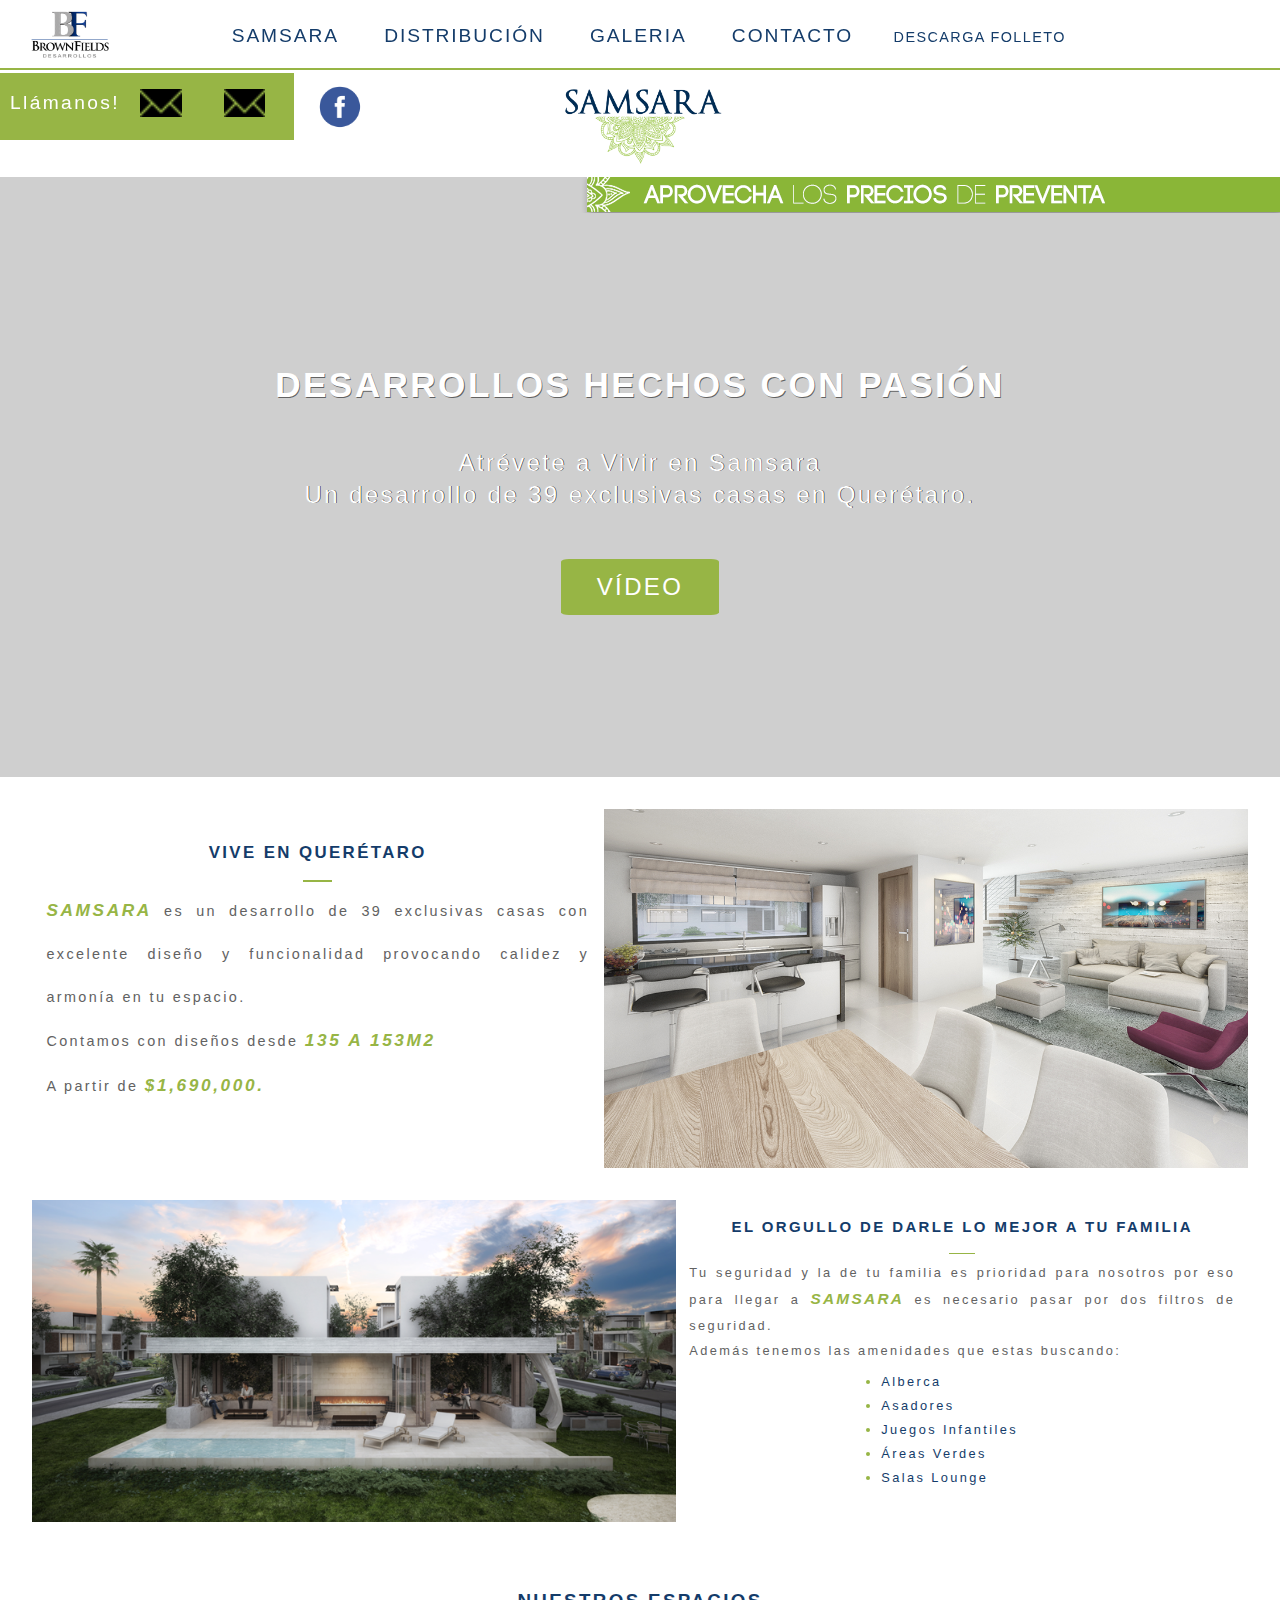
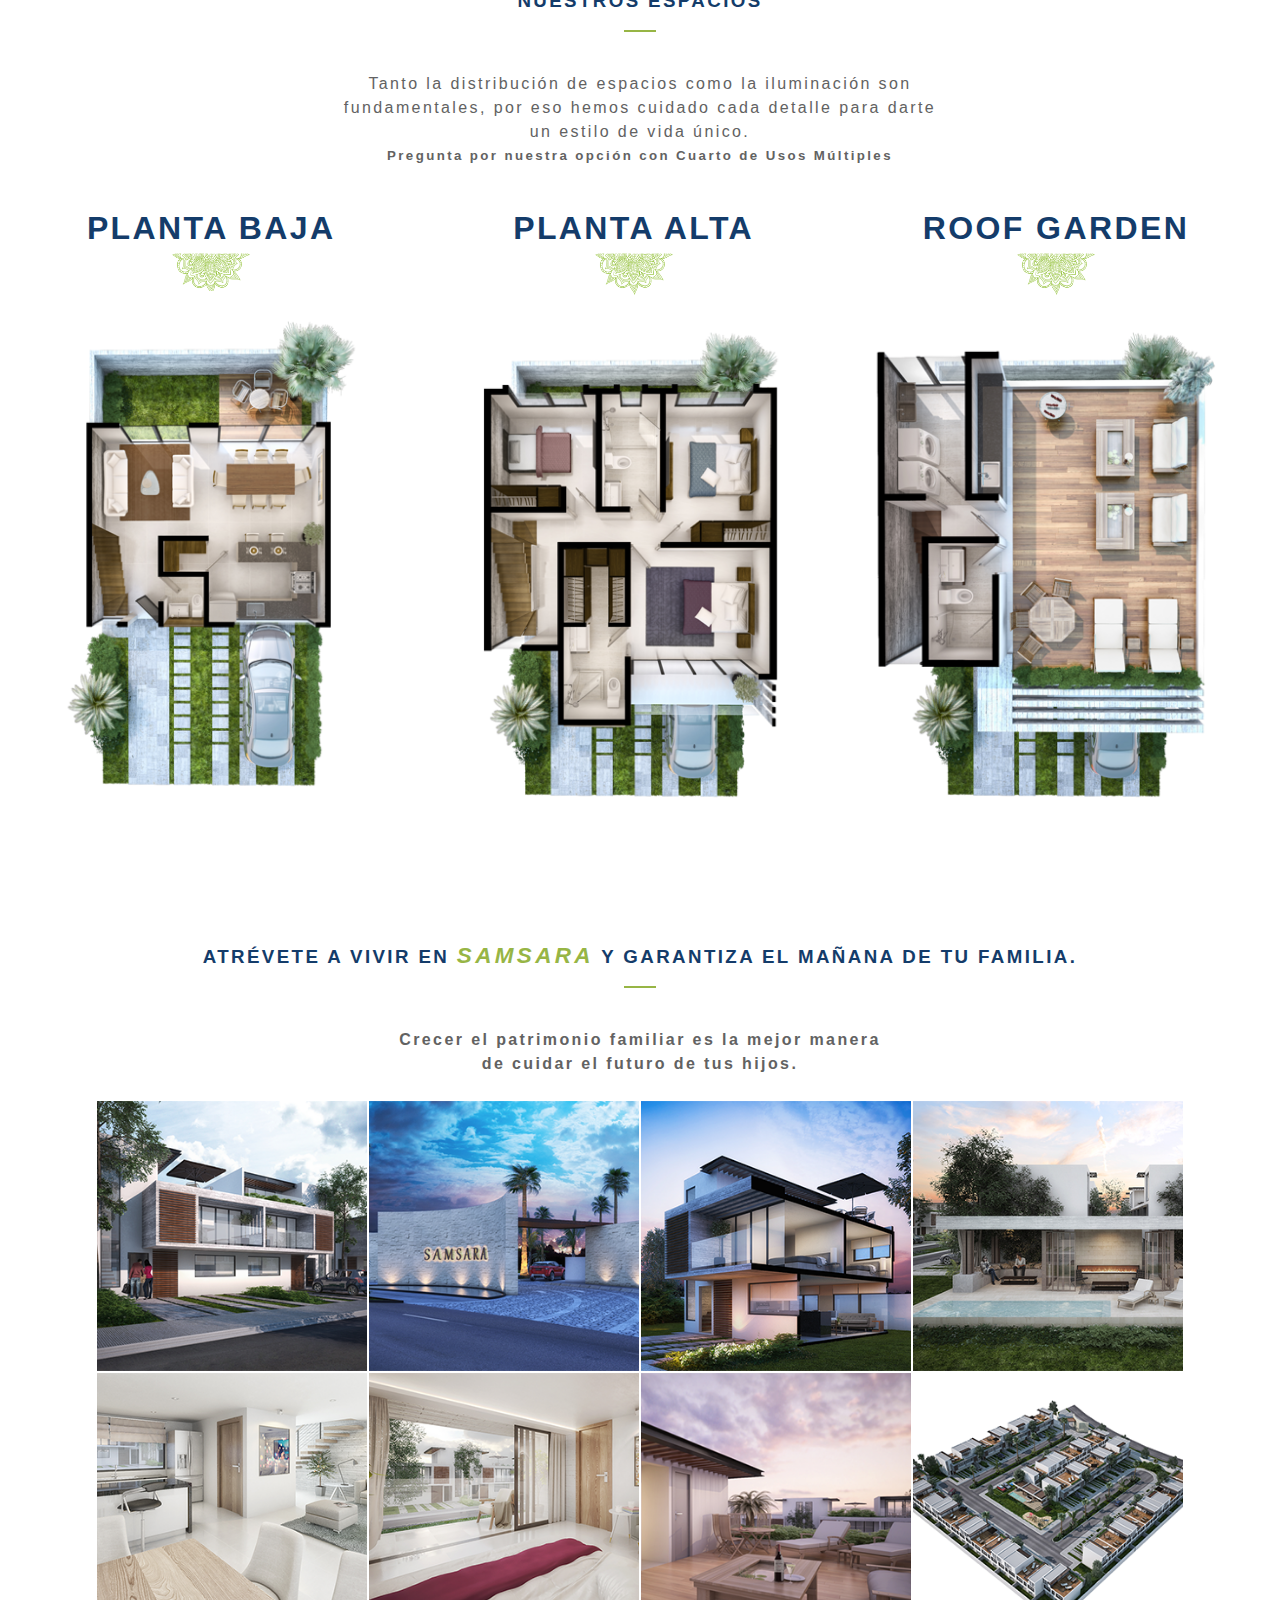
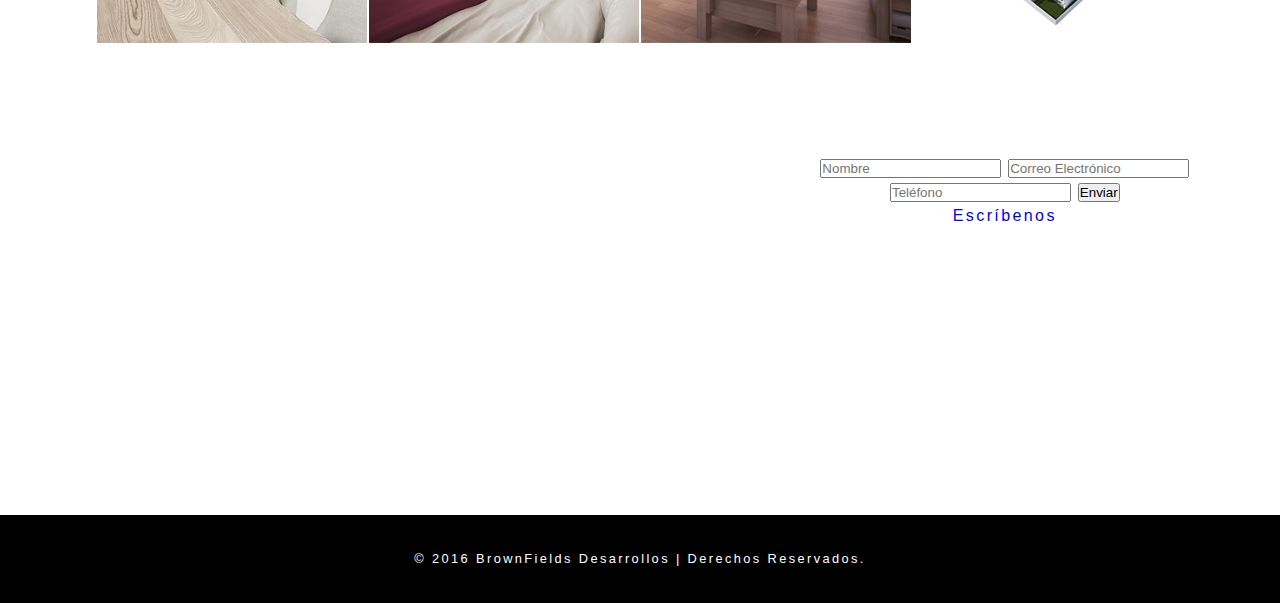
==== Final/index.html @ e9730e8a "Final" ====
<!DOCTYPE html>
<html lang="es">
	<head>
		<meta charset="utf-8">
		<meta name="viewport" content="width=device-width, initial-scale=1">
		<link rel="stylesheet" type="text/css" href="css/style.css">
		<title>Samsara by BrownFields</title>

		<!-- Add jQuery library -->
		<script type="text/javascript" src="js/jquery-1.10.1.min.js"></script>
		<!-- Add mousewheel plugin (this is optional) -->
		<script type="text/javascript" src="js/fancybox/jquery.mousewheel-3.0.6.pack.js"></script>
		<!-- Add fancyBox -->
		<link rel="stylesheet" href="js/fancybox/jquery.fancybox.css?v=2.1.5" type="text/css" media="screen" />
		<script type="text/javascript" src="js/fancybox/jquery.fancybox.pack.js"></script>

	</head>
	<body>

		<header class="clearfix" id="section_header">
			<div id="logo_BF">
				<a href="#>"><img src="images/logo_BF.png" alt="logo BrownFields" type"imagen desarrollos en Queretaro" border="0" id="icon_BF"></a>
			</div>
		
			<nav class="clearfix">
				<a href="#" id="mobile">&#9776;</a>
				<a href="#section_samsara">Samsara</a>
				<a href="#section_plantas">Distribución</a>
				<a href="#section_galeria">Galeria</a>
				<a href="#section_contacto">Contacto</a>
				<a href="images/Samsara_ElCondado_Qro.pdf" download id="folleto">Descarga Folleto</a>
			</nav>

			<div id="contact_header" class="clearfix">
				<span id="text">Llámanos!</span>
				<a href="#" id="envelope"> <img src="images/icons/glyphicons-11-envelope.png" class="icons"></a>
				<a href="#" id="phone"> <img src="images/icons/glyphicons-11-envelope.png" class="icons"></a>
			</div>	
			<div id="social">
					<a href="#"> <img src="images/icons/facebook.png" id="icon_social"></a>
			</div>
		</header>
		
		<div id="section_samsara">
			<img src="images/logo_samsara.png" alt="logo Samsara" type="imagen desarrollos en Queretaro" id="logo_samsara"></a>
			<div>
				<img src="images/flor_samsara.png" id="samsara_flor">
			</div>
		</div>	
		


    	<main>
			<div id="preventa">
				<a href="#"><img src="images/banner_preventa.png" alt="logo BrownFields" type"imagen desarrollos en Queretaro"></a>
			</div>			
			<section id="home">		

				<div id="border_home">
					<h1>Desarrollos Hechos con Pasi&oacute;n</h1>
					<h2>Atr&eacute;vete a Vivir en Samsara </h2>
					<h2>Un desarrollo de 39 exclusivas casas en Quer&eacute;taro.</h2>
					<a href="https://youtu.be/ZY_n2m2Dh1E" id="video">V&iacute;deo</a>
				</div>
			</section>
			
			<div id="wrapper">
				<section class="clearfix section_samsara">
					<div id="text_samsara">
						<h3>Vive en Quer&eacute;taro</h3>
						<hr>
						<p>
							<p><em>Samsara</em> es un desarrollo de 39 exclusivas casas con excelente diseño y funcionalidad provocando calidez y armon&iacute;a en tu espacio. </p>
							<p>Contamos con diseños desde <em>135 a 153m2</em></p>
							<p>A partir de <em>$1,690,000.</em></p> 
						</p>
					</div>	
					<img src="images/estancia.png" id="foto_samsara">
				</section>

				<section class="clearfix section_samsara">
					<div id="text_areas">
						<h3>El Orgullo de Darle lo mejor a tu Familia</h3>
						<hr>
						<p>Tu seguridad y la de tu familia es prioridad para nosotros por eso para llegar a <em>Samsara</em> es necesario pasar por dos filtros de seguridad.</p>
						<p>Adem&aacute;s tenemos las amenidades que estas buscando:
							<ul>
								<li><span class="text_blue">Alberca</span></li>
								<li><span class="text_blue">Asadores</span></li>
								<li><span class="text_blue">Juegos Infantiles</span></li>
								<li><span class="text_blue">&Aacute;reas Verdes</span></li>
								<li><span class="text_blue">Salas Lounge</span></li>
							</ul>
						</p>
					</div>
					<img src="images/areas_comunes.png" id="foto_areas">
				</section>

				<section id="section_plantas">
					<div>
						<h3>Nuestros Espacios</h3>
						<hr>
						<div class="length">
							<p class="not_justify">Tanto la distribuci&oacute;n de espacios como la iluminaci&oacute;n son fundamentales, por eso hemos cuidado cada detalle para darte un estilo de vida &uacute;nico.</p>
							<h5>Pregunta por nuestra opci&oacute;n con Cuarto de Usos M&uacute;ltiples</h5>
						</div>
					</div>
					<div class="clearfix">
						<div id="PB">
							<h1>Planta Baja</h1>
							<img src="images/flor_samsara.png" class="img_flor">
							<img src="images/planta_PB.png" class="img_planta">
						</div>
						<div id="PA">
							<h1>Planta Alta</h1>
							<img src="images/flor_samsara.png" class="img_flor">
							<img src="images/planta_PA.png">
						</div>
						<div id="RG">
							<h1>Roof Garden</h1>
							<img src="images/flor_samsara.png" class="img_flor">
							<img src="images/planta_rooftop.png">
						</div>
					</div>
				</section>

				<section class="clearfix" id="section_galeria">
					<div>					
						<h3>Atr&eacute;vete a vivir en <em>Samsara</em> y garantiza el mañana de tu familia.</h3>
						<hr>
						<h4 class="length">Crecer el patrimonio familiar es la mejor manera de cuidar el futuro de tus hijos. </h4>
					</div>
					<div class="clearfix">
						<a class="fancybox" rel="group" href="images/big/fachada_big.png"><img src="images/small/fachada_s.png" alt="" class="galeria"/>
						</a>
						<a class="fancybox" rel="group" href="images/big/acceso_samsara_big.png"><img src="images/small/acceso_samsara_s.png" alt="" class="galeria"/></a>
						<a class="fancybox" rel="group" href="images/big/fachada_corte_big.png"><img src="images/small/fachada_corte_s.png" alt="" class="galeria"/></a>
						<a class="fancybox" rel="group" href="images/big/areas_comunes_big.png"><img src="images/small/areas_comunes_s.png" alt="" class="galeria"/></a>
						<a class="fancybox" rel="group" href="images/big/estancia_big.png"><img src="images/small/estancia_s.png" alt="" class="galeria"/></a>
						<a class="fancybox" rel="group" href="images/big/recamara_big.png"><img src="images/small/recamara_s.png" alt="" class="galeria"/></a>
						<a class="fancybox" rel="group" href="images/big/rooftop_big.png"><img src="images/small/rooftop_s.png" alt="" class="galeria"/></a>
						<a class="fancybox" rel="group" href="images/big/sembrado_big.png"><img src="images/small/sembrado_s.png" alt="" class="galeria"/></a>
						
					</div>	
				</section>

				<section class="clearfix" id="section_contacto">
					<div>
						<div id="maps">
							<iframe src="https://www.google.com/maps/embed?pb=!1m18!1m12!1m3!1d3736.912558544602!2d-100.4038840496453!3d20.509810510599994!2m3!1f0!2f0!3f0!3m2!1i1024!2i768!4f13.1!3m3!1m2!1s0x85d345ce92b080db%3A0x850fc605e0d88912!2sEl+Condado!5e0!3m2!1sen!2smx!4v1465594200904" frameborder="0" style="border:0" allowfullscreen id="maps_size"></iframe>
						</div>
						<div id="contacto">
							<form action="" id="box_datos">
								<input type="text" name="name" value="" placeholder="Nombre">
								<input type="email" name="name" value="" placeholder="Correo Electrónico" required="">
								<input type="tel" name="" value="" placeholder="Teléfono">
								<input type="submit" name="" value="Enviar">
							</form>
							<a href="mailto:contacto@brownfields.mx">Escr&iacute;benos</a>
						</div>
					</div>
				</section>
			</div>
			
			<script type="text/javascript">
			$(document).ready(function() {
			$(".fancybox").fancybox();
			});
			</script>
		</main>

		<footer>
			<p>&copy; 2016 BrownFields Desarrollos  | Derechos Reservados.</p>
		</footer>
	</body>
</html>
---- Final/css/style.css ----
@import url(https://fonts.googleapis.com/css?family=Source+Code+Pro:400,600);
@import url("fonts/perpetua");
@import url("fonts/antipasto");
  
@font-face {
	font-family: 'perpetua';
	src: url('fonts/perpetua/303981_0_0.eot');
	src: url('fonts/perpetua/303981_0_0.eot?#iefix') format('embedded-opentype'),url('fonts/perpetua/303981_0_0.woff2') format('woff2'),url('fonts/perpetua/303981_0_0.woff') format('woff'),url('fonts/perpetua/303981_0_0.ttf') format('truetype');
}

@font-face {
	font-family: 'antipasto';
	src: url('fonts/antipasto/antipasto_extralight.otf');
	src: url('fonts/antipasto/antipasto_extralight.otf?#iefix') format('embedded-opentype'), format('truetype');
}
* {
	padding: 0;
	margin: 0;	
	box-sizing: border-box;
}

#section_header {
	position: fixed;
	height: 4.4em;
	width: 100%;
	background-color: #fff;
	z-index: 100;
	top: 0;
	border-bottom: .15em solid rgb(151,181,69);
}

#logo_BF {
	width: 10%;
	float: left;
	padding-top:.5em;
/*	background-color: blue;*/
}

#icon_BF{
	width: 60%;
}

nav {
	width: 60%;
	float: left;
	padding: 1.5em;
	text-align: center;
	/*background-color: yellow;*/
}

nav a {
	font-family: 'perpetua', 'antipasto', sans-serif;
	color: rgb(20,60,106);
	padding: 1em;
	text-decoration: none;
	text-transform: uppercase;
	text-align: center;
	letter-spacing: .1em;
	font-size: 1.2em;
}

a {
	text-decoration: none;
}

nav a:hover {
	color: rgb(151,181,69);
}


#folleto{
	font-size: .9em;
	line-height: 1em;
}

#folleto:hover {
	background-color: rgb(20,60,106);
}

#contact_header{
	background-color: #97b545;
	width: 23%;
	float: left;
	padding: 1em .5em;
}

#text{
	width: 40%;
	/*background-color: orange;*/
	color: #fff;
	float: left;
	padding: .1em;
	font-size: 1.2em;
}
#envelope{
	width: 30%;
/*	background-color: yellow;*/
	float: left;
}
#phone{
	width: 30%;
	/*background-color: blue;*/
	float: left;
}

.icons{
 	width: 50%;
 	/*background-color: pink;*/
}

#social{
	width: 7%;
	float: left;
	padding-top: .7em;
/*	background-color: grey;*/
}
#icon_social{
	width: 50%
}

#section_samsara{
	width: 28%;
	margin: auto;
	margin-bottom: .4em;
}

#logo_samsara {
	width: 50%;
}


#samsara_flor{
	width: 25%;
	margin-top: -1.5em;
}


#preventa {
	float: right;
}

#wrapper{
	margin: auto;
}

body {
	font-family: 'antipasto', sans-serif;
	font-size: 16px;
	color: rgb(98,98,98);
	font-weight: 400;
	line-height: 1.5em;
	text-align: center;
	letter-spacing: .15em;
	padding-top: 4.5em;
	background-color: #fff;
}

h1, h3{
	font-family: 'perpetua', 'antipasto', sans-serif;
	margin-top: .5em;
	padding: .5em 0em;	
	text-transform: uppercase;
	color: rgb(20,60,106);
}

section>h2 {
	margin-top: 1em;
	padding: .5em 0em;	
	text-transform: uppercase;
	color: rgb(20,60,106);
}

hr {
	width: 2em;
	margin: .5em auto;
	border: none;
	background-color: rgb(151,181,69);
	height: .1em;
}

#home{
	text-align: center;
	background: url("http://Irenchita.github.io/unit_6/images/fachada_corte_web.jpg");
	background-size: cover;
	background-repeat: no-repeat;
	background-position: center;
	color: rgb(255,255,255);
	line-height: 2em;
	text-shadow: .05em .05em rgb(98,98,98);
	height: 37.5em;
}

#border_home{
	background-color: rgba(0,0,0,0.19);
	padding: 8em 5em;
	height: 37.5em;
}

#border_home h1 {
	font-family: 'perpetua', 'antipasto', sans-serif;
	padding: 1.3em 0em;
	font-size: 2.2em;
	text-transform: uppercase;
	color: rgb(255,255,255);
}

#home h2{
	text-shadow: .02em .02em rgb(0,0,0);
	font-weight: 400;
}

#home a {
	background: rgb(151,181,69);
	color: rgb(255,255,255);
	margin: 2em;
	display: inline-block;
	text-decoration: none;
	padding: .5em 1.5em;
	text-shadow: none;
	text-transform: uppercase;
	letter-spacing: .1em;
	font-size: 1.5em;
}
#video {
	border-radius: 5%;
}
em {
	color: rgb(151,181,69);
	font-weight: 600;
	letter-spacing: .15em;
	font-size: 1.2em;
	text-shadow: rgb(98,98,98);
	text-transform: uppercase;
}
.section_samsara{
	margin-top: 2em;
	padding: 0 3em;
	margin-bottom: 1em;
}
p {
	text-align: justify;
}
#text_samsara {
	width: 45%;
	float: left;
	padding: 1em;
	/*background-color: orange;*/
}
#foto_samsara {
	width: 55%;
	float: right;
}	
#text_areas{
	width: 45%;
	float: right;
	padding: 0 1em;
}
#foto_areas{
	width: 55%;
	float: left;
}
.length{
	width: 47%;
	text-align: center;
	margin:auto;
	padding-top: 2em;
}

.not_justify{
	text-align: center;
}

ul {
	text-align: justify;
	padding: 0;
	margin: .5em 0 0 15em;
	color: rgb(151,181,69);
}
.text_blue{
	color: rgb(20,60,106); 
}
#section_plantas{
	background-color: rgb(255,255,255);
	margin: auto;
	padding-top: 2em;
}

.img_flor{
	margin-top: -.2em;
	width: 20%;
}

#PB {
	padding: 1em;
	float: left;
	width: 33%;
	margin: center;
}

#PA {
	padding: 1em;
	float: left;
	width: 33%;
	margin: center;
}

#RG {
	padding: 1em;
	float: left;
	width: 33%;
	margin: center;
}

#section_galeria{
	background-color: rgba(255,255,255,.7);
	margin: auto;
	width: 100%;
	padding: 5em 6em;
}

.galeria {
	width: 24.8%;
	float: left;
	margin: .1%;
}

#section_galeria h4 {
	margin-bottom: 1.5em;
}

#section_contacto{
	margin: auto;
	width: 100%;
	padding: 2em;
	background: url("http://Irenchita.github.io/unit_6/images/rooftop.png");
	background-size: cover;
	background-repeat: no-repeat;
	background-position: center;
}

#maps {
	float: left;
	width: 60%;
}

#maps_size{
	width: 32em;
	height: 20em;
}

#contacto {
	float: left;
	width: 40%;
}
#contacto_datos{
	display: block;
}

footer {
	padding: 2em;
	background-color: #000;
}

footer p{
	text-align: center;
	color: #fff;
	font-size: .8em;
}

#privacidad{
	float: left;
	width: 15%;
	margin: 1em 0 0 10em;
}
.clearfix:after {
    visibility: hidden;
    display: block;
    font-size: 0;
    content: " ";
    clear: both;
    height: 0;
}

img {
	width: 100%;
}

.img_planta{
	margin-top: -.7em;
}

#mobile {
	display: none;
}

@media only screen and (max-width: 1550px) {
	
	#text_samsara p{
		line-height: 3em;
	}
	#text_areas p{
		line-height: 2em;
	}
}
@media only screen and (max-width: 1301px) {
	#logo_BF {
		width: 11%;
	}
	nav {
		width: 79%;
	}
	#text_areas{
		font-size: .8em;
	}
	#text_samsara{
		font-size: .9em;
	}
	
	#text_samsara, #text_areas{
		width:47%;
	}
	#foto_samsara, #foto_areas{
		width: 53%;
	}
	.section_samsara{
		padding: 0 2em;
	}
}

@media only screen and (max-width: 1090px) {
	#logo_BF {
		width: 12%;
	}
	nav {
		width: 78%;
	}
	nav a {
		font-size: 1em;
	}
	.length{
		width: 60%;
		font-size: .9em;
	}
	#text_samsara, #text_areas{
		width:50%;
		font-size: .8em;
	}
	#foto_samsara, #foto_areas{
		width: 50%;
	}
	.section_samsara{
		padding: 0 .7em;
	}
	li {
		display: inline-block;
		margin: 0 .5em;
	}
}


@media only screen and (max-width: 950px) {
	#logo_BF {
		width: 13%;
	}
	nav {
		width: 77%;
	}
	#text_areas>p:nth-of-type(1) {
		display: none;
	}
	#text_samsara{
		padding: 0 1em;
	}
	#maps_size{
		width: 25em;
		height: 20em;	
	}
}

@media only screen and (max-width: 850px) {
	#logo_BF {
		width: 14%;
	}
	nav {
		width: 76%;
	}
	nav a {
		font-size: .9em;
	}
	#folleto{
		font-size: .8em;
	}
	
	#preventa {
		margin-top: .05em;
	}
	main{
		margin-top: 1em;
	}
	#border_home{
		padding: 6em 5em;
	}
	.length{
		width: 70%;
		font-size: .8em;
	}	
	hr {
		margin:auto;
	}

	#text_samsara, #text_areas{
		width:51%;
		font-size: .75em;
		line-height: 2em;
	}

	#text_samsara p{
		line-height: 2em;
	}	
	
	#foto_samsara, #foto_areas{
		width: 49%;
	}
}

@media only screen and (max-width: 768px) {
	#logo_BF {
		width: 15%;
	}
	nav {
		width: 75%;
	}
	nav a {
		font-size: .8em;
	}
	#folleto{
		font-size: .7em;
	}
	 
	main {
		margin-top: .5em;
	}
	#text_samsara, #text_areas{
		float: none;
		margin: auto;
		width: 80%;
	}

	p{
		text-align: center;
	}
	#foto_samsara, #foto_areas{
		float: none;
		width: 80%;
		margin: auto;
		margin-top: 1em;
	}
	#PB, #PA, #RG {
		font-size: .9em;
		padding: .1em 0em;	
	}
	#maps_size{
		width: 18em;
		height: 15em;	
	}
	#maps {
		width: 50%;
	}

	#contacto {
		width: 50%;
	}
}
@media only screen and (max-width: 680px) {
	
	nav{
		padding: .5em;
		width: 60%;
	}
	#logo_BF{
		width: 18%;
	}
	nav a {
		display: none;
	}
	#mobile {
		display: block;
	}
	nav:hover a{
		display: block;
	}
	#preventa {
		margin-top: .1em;
	}
	
	main {
		margin-top: 1.1em;
	}
	#home, #border_home{
		height: 23em;	
	}
	#border_home{
		padding: 4em 5em;
	}
	#home a {
		margin: 1.1em;
		padding: .3em 1em;
		font-size: 1.1em;
	}

	#border_home h1 {
		margin-top: 0;
		padding: .5em 0;
		font-size: 1.3em;
		line-height: 1.1em;
	}

	#home h2{
		margin-top: .5em;
		font-size: 1em;
		line-height: 1em;
	}
	#PB, #PA, #RG{
		float: none;
		width: 50%;
		margin: auto;
	}
	.length{
		width: 80%;
		font-size: .8em;
	}
	#section_plantas p{
		display: none;
	}
	#PB, #PA, #RG {
		font-size: .8em;
		padding: .1em 0em;	
	}
	#section_galeria h3 {
		font-size: 1em;
	}
	#maps_size{
		width: 12em;
		height: 10em;	
	}

}

@media only screen and (max-width: 450px){
	#home, #border_home{
		height: 22em;	
	}
	#home a {
		margin: .8em;
		padding: .3em 1em;
		font-size: 1em;
	}

	#border_home h1 {
		font-size: 1.1em;
		line-height: 1.3em;
	}
	#home h2{
		margin-top: .5em;
		font-size: .9em;
		line-height: .9em;
	}
	footer {
		font-size: .7em;
	}
	#maps {
		float: none;
		width: 100%;
	}

	#maps_size{
		width: 13em;
		height: 11em;
	}

	#contacto {
		display: none;
	}
}
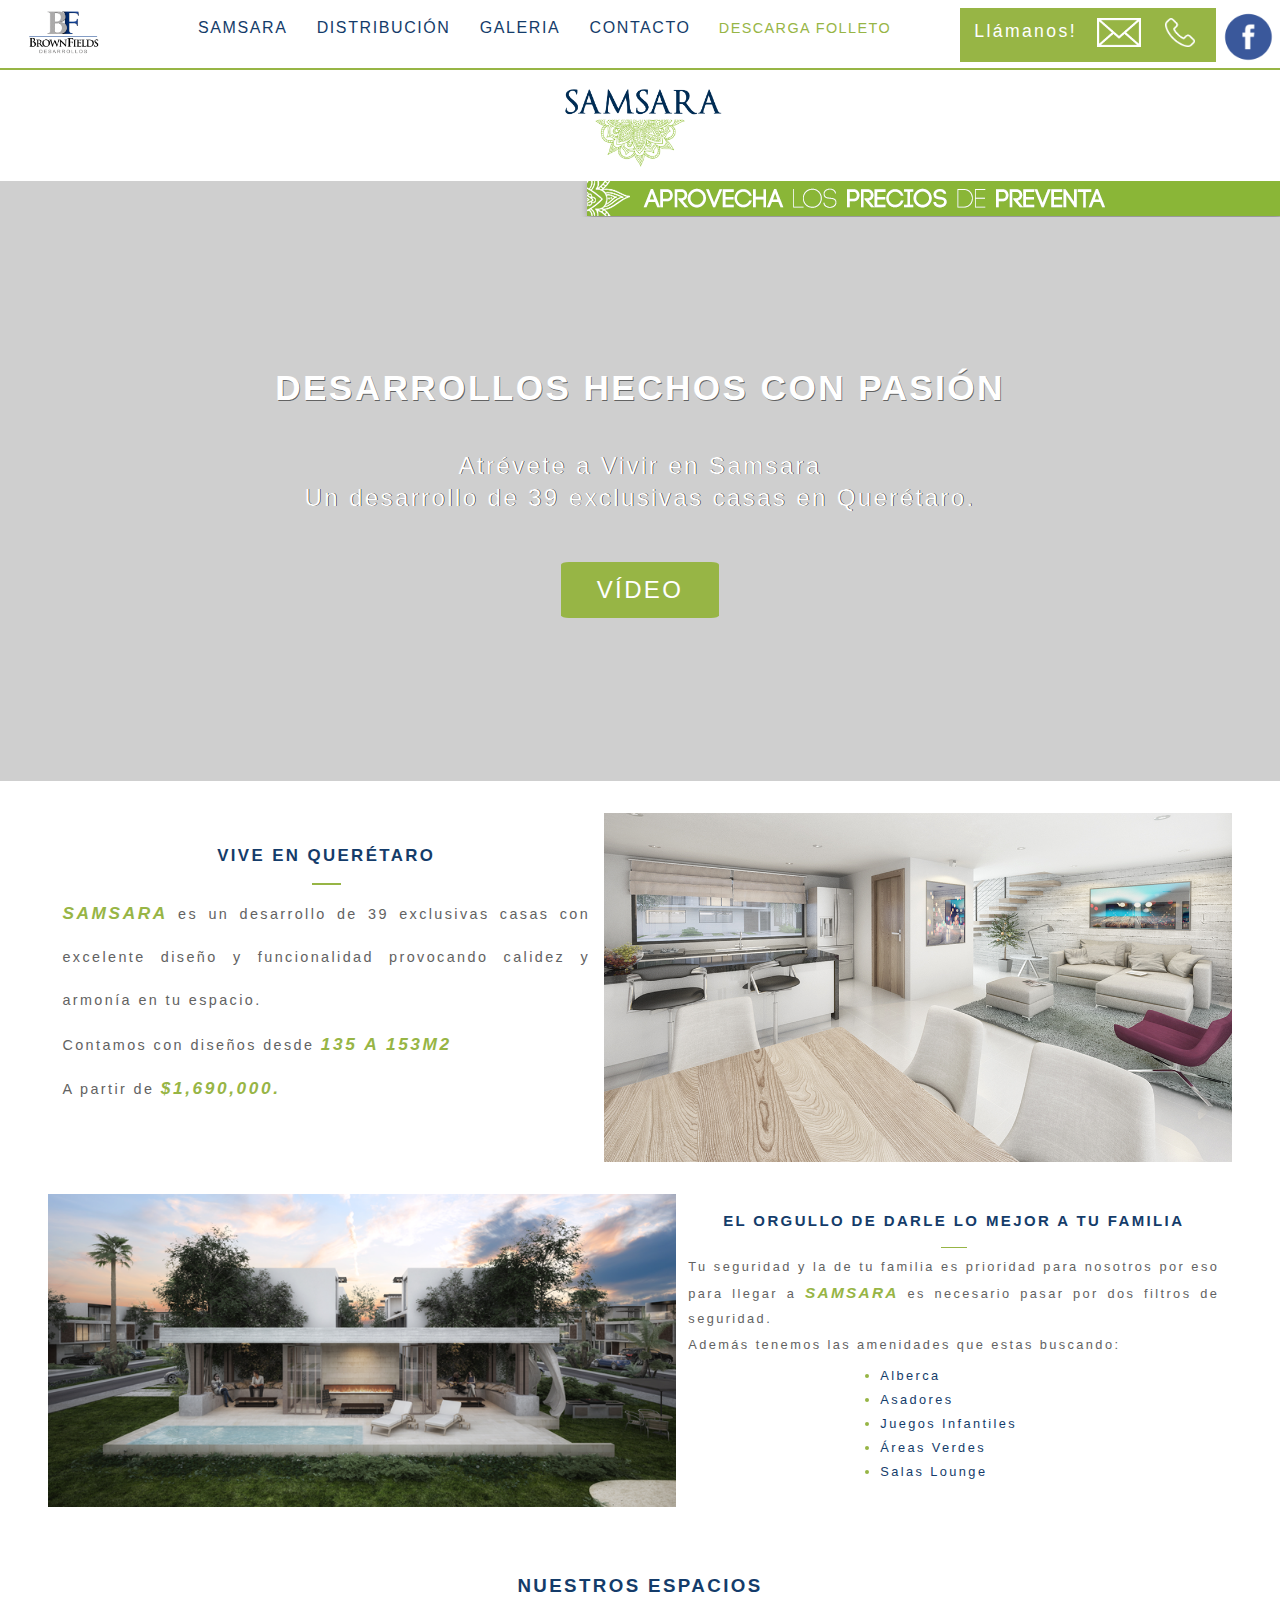
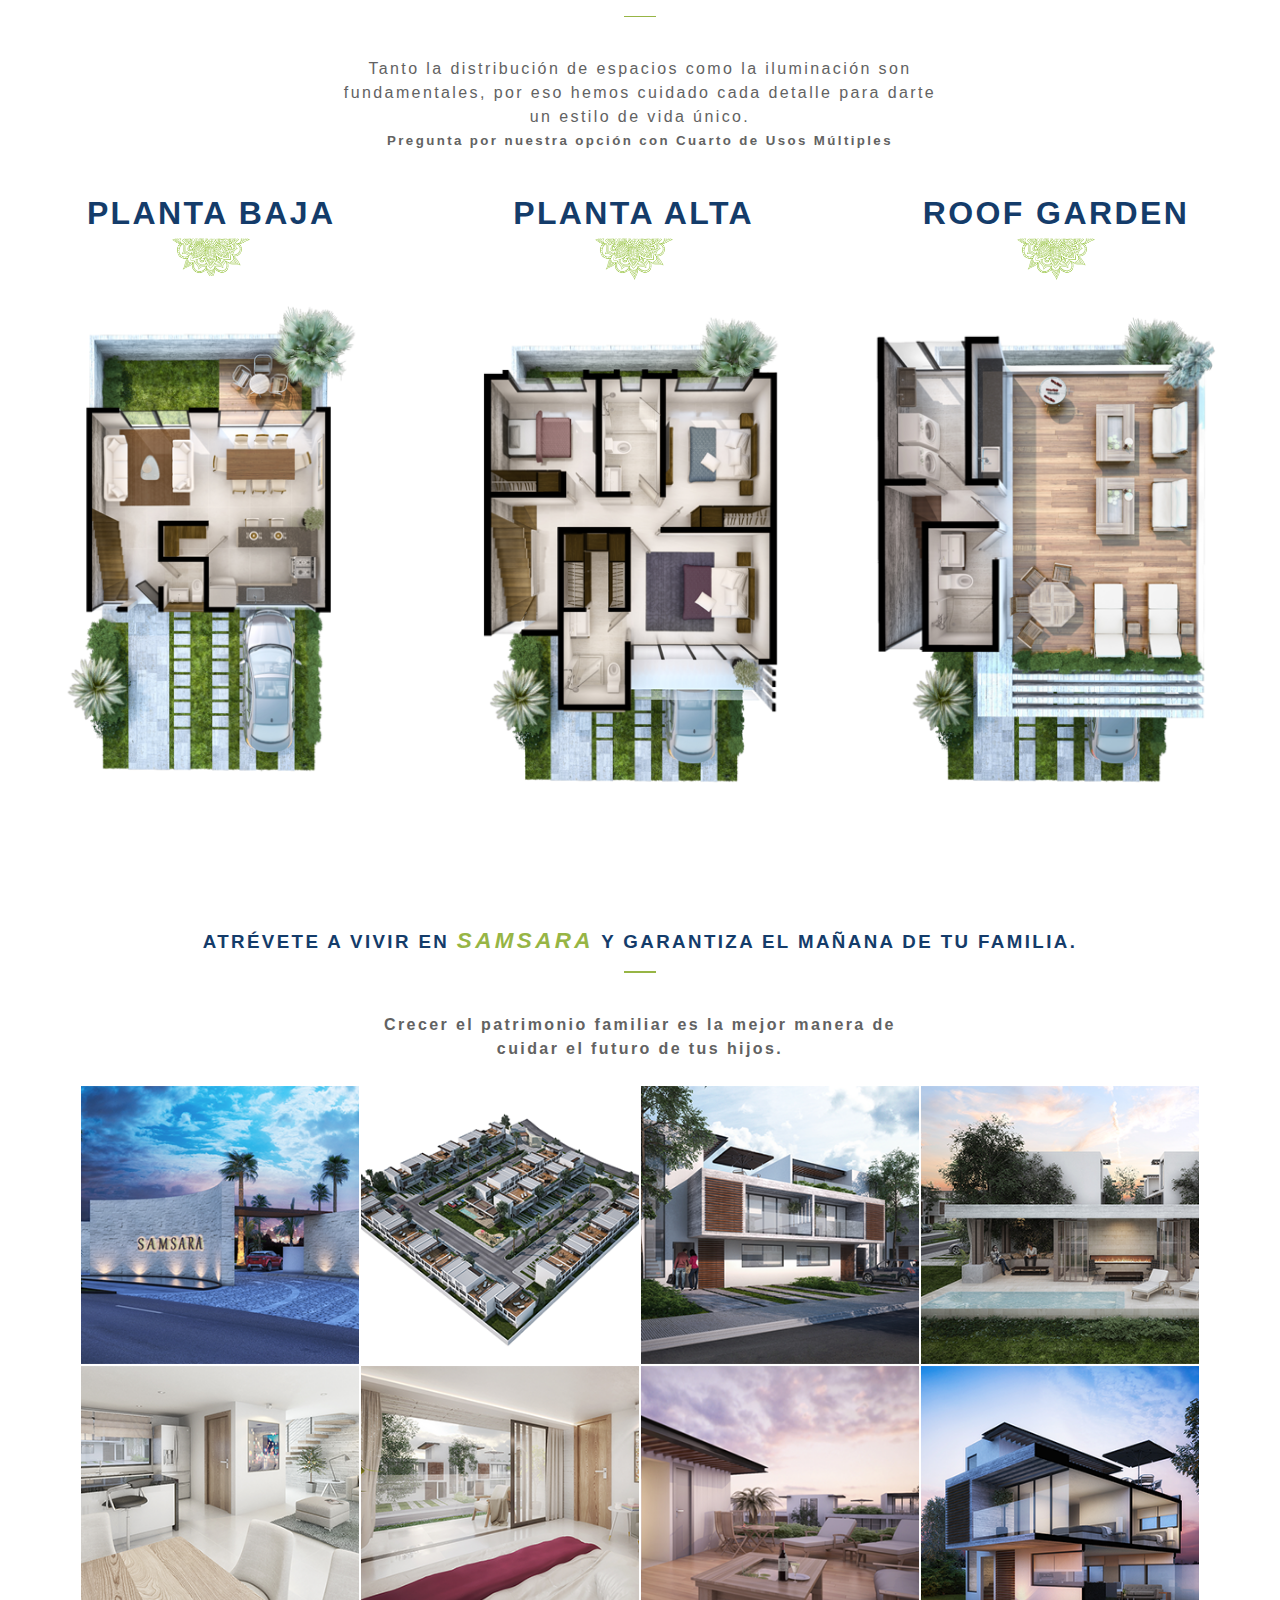
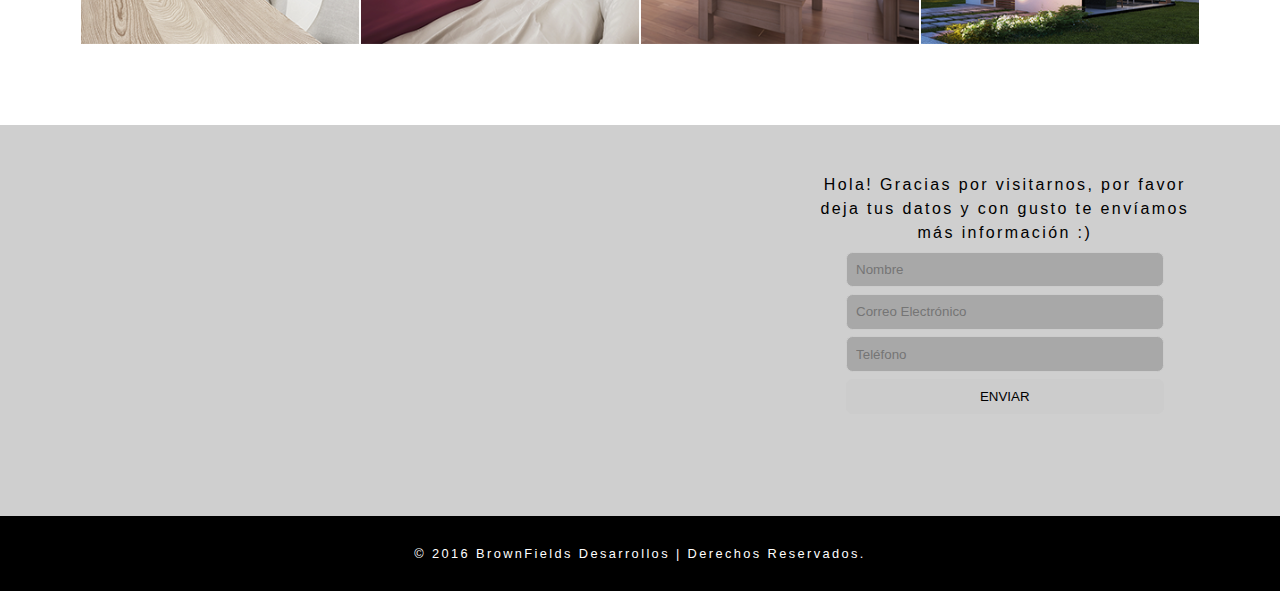
==== commit 2c4256f8: "Final" ====
--- a/Final/index.html
+++ b/Final/index.html
@@ -27,20 +27,63 @@
 				<a href="#section_samsara">Samsara</a>
 				<a href="#section_plantas">Distribución</a>
 				<a href="#section_galeria">Galeria</a>
-				<a href="#section_contacto">Contacto</a>
+				<a href="#section_contacto" id="contacto_nav">Contacto</a>
 				<a href="images/Samsara_ElCondado_Qro.pdf" download id="folleto">Descarga Folleto</a>
 			</nav>
 
 			<div id="contact_header" class="clearfix">
 				<span id="text">Llámanos!</span>
-				<a href="#" id="envelope"> <img src="images/icons/glyphicons-11-envelope.png" class="icons"></a>
-				<a href="#" id="phone"> <img src="images/icons/glyphicons-11-envelope.png" class="icons"></a>
+				<a href="#" id="envelope"> <img src="images/icons/email.png" id="icon_envelope"></a>
+				<a href="#" id="phone"> <img src="images/icons/phone.png" id="icon_tel"></a>
 			</div>	
 			<div id="social">
 					<a href="#"> <img src="images/icons/facebook.png" id="icon_social"></a>
 			</div>
 		</header>
 		
+		<div id="box">
+			<div id="tel">
+				<span>x</span>
+				<div class="clearfix">
+					<div id="icon_tel_box"><img src="images/icons/phone.png" id="img_tel_box"></div>
+					<a href="tel:+5215543688282">5543688282</a>
+				</div>	
+				<p>O escríbenos</p>
+				<button type="button">Correo</button>
+				
+			</div>
+			<div id="mail">
+				<span>x</span>
+				<p>Hola! Nuestros asesores se pondrán en contacto :)</p>
+				<div>
+					<form action="">
+						<input type="text" name="name" value="" placeholder="Nombre" required="">
+						<input type="email" name="name" value="" placeholder="Correo" required="">
+						<input type="tel" name="name" value="" placeholder="Número">
+						<input type="submit" name="name" value="Enviar">
+					</form>
+				</div>
+			</div>
+		</div>
+
+    	<script type="text/javascript">
+    		$('#phone').click(function(){
+    			$('#box, #tel').show(500);
+    			return false
+    		});
+    		$('#envelope').click(function(){
+    			$('#box, #mail').show(500);
+    			return false
+    		});
+    		$('#box span').click(function(){
+    			$('#box, #mail, #tel').hide(500);
+    		});
+    		$('#tel button').click(function(){
+    			$('#tel').hide(500);
+    			$('#mail').show(500);
+    		});
+    	</script>
+
 		<div id="section_samsara">
 			<img src="images/logo_samsara.png" alt="logo Samsara" type="imagen desarrollos en Queretaro" id="logo_samsara"></a>
 			<div>
@@ -92,7 +135,8 @@
 								<li><span class="text_blue">Salas Lounge</span></li>
 							</ul>
 						</p>
-					</div>
+						<div id="lista_areas">Alberca | Asadores | Juegos Infantiles |  &Aacute;reas Verdes | Salas Lounge</div>
+						</div>
 					<img src="images/areas_comunes.png" id="foto_areas">
 				</section>
 
@@ -131,15 +175,15 @@
 						<h4 class="length">Crecer el patrimonio familiar es la mejor manera de cuidar el futuro de tus hijos. </h4>
 					</div>
 					<div class="clearfix">
+						<a class="fancybox" rel="group" href="images/big/acceso_samsara_big.png"><img src="images/small/acceso_samsara_s.png" alt="" class="galeria"/></a>
+						<a class="fancybox" rel="group" href="images/big/sembrado_big.png"><img src="images/small/sembrado_s.png" alt="" class="galeria"/></a>
 						<a class="fancybox" rel="group" href="images/big/fachada_big.png"><img src="images/small/fachada_s.png" alt="" class="galeria"/>
 						</a>
-						<a class="fancybox" rel="group" href="images/big/acceso_samsara_big.png"><img src="images/small/acceso_samsara_s.png" alt="" class="galeria"/></a>
-						<a class="fancybox" rel="group" href="images/big/fachada_corte_big.png"><img src="images/small/fachada_corte_s.png" alt="" class="galeria"/></a>
 						<a class="fancybox" rel="group" href="images/big/areas_comunes_big.png"><img src="images/small/areas_comunes_s.png" alt="" class="galeria"/></a>
 						<a class="fancybox" rel="group" href="images/big/estancia_big.png"><img src="images/small/estancia_s.png" alt="" class="galeria"/></a>
 						<a class="fancybox" rel="group" href="images/big/recamara_big.png"><img src="images/small/recamara_s.png" alt="" class="galeria"/></a>
 						<a class="fancybox" rel="group" href="images/big/rooftop_big.png"><img src="images/small/rooftop_s.png" alt="" class="galeria"/></a>
-						<a class="fancybox" rel="group" href="images/big/sembrado_big.png"><img src="images/small/sembrado_s.png" alt="" class="galeria"/></a>
+						<a class="fancybox" rel="group" href="images/big/fachada_corte_big.png"><img src="images/small/fachada_corte_s.png" alt="" class="galeria"/></a>
 						
 					</div>	
 				</section>
@@ -150,13 +194,15 @@
 							<iframe src="https://www.google.com/maps/embed?pb=!1m18!1m12!1m3!1d3736.912558544602!2d-100.4038840496453!3d20.509810510599994!2m3!1f0!2f0!3f0!3m2!1i1024!2i768!4f13.1!3m3!1m2!1s0x85d345ce92b080db%3A0x850fc605e0d88912!2sEl+Condado!5e0!3m2!1sen!2smx!4v1465594200904" frameborder="0" style="border:0" allowfullscreen id="maps_size"></iframe>
 						</div>
 						<div id="contacto">
+
 							<form action="" id="box_datos">
-								<input type="text" name="name" value="" placeholder="Nombre">
+								<p>Hola! Gracias por visitarnos, por favor deja tus datos y con gusto te envíamos más información :)</p>
+								<input type="text" name="name" value="" placeholder="Nombre" required="">
 								<input type="email" name="name" value="" placeholder="Correo Electrónico" required="">
 								<input type="tel" name="" value="" placeholder="Teléfono">
 								<input type="submit" name="" value="Enviar">
 							</form>
-							<a href="mailto:contacto@brownfields.mx">Escr&iacute;benos</a>
+							<!-- <a href="mailto:contacto@brownfields.mx">Escr&iacute;benos</a> -->
 						</div>
 					</div>
 				</section>
@@ -171,6 +217,11 @@
 
 		<footer>
 			<p>&copy; 2016 BrownFields Desarrollos  | Derechos Reservados.</p>
+			<div id="mobile_footer" class="clearfix">
+				<a href="#" id="envelope_foot"> <img src="images/icons/email.png" id="icon_envelope_f"></a>
+				<a href="#" id="phone_foot"> <img src="images/icons/phone.png" id="icon_tel_f"></a>
+				<a href="#" id="whats"> <img src="images/icons/whatsapp.png" id="icon_whats"></a>
+			</div>
 		</footer>
 	</body>
 </html>--- a/Final/css/style.css
+++ b/Final/css/style.css
@@ -41,22 +41,23 @@
 }
 
 nav {
-	width: 60%;
-	float: left;
-	padding: 1.5em;
-	text-align: center;
-	/*background-color: yellow;*/
+	width: 65%;
+	float: left;
+	padding: 1.3em;
+	text-align: center;
+/*	background-color: yellow;*/
 }
 
 nav a {
 	font-family: 'perpetua', 'antipasto', sans-serif;
 	color: rgb(20,60,106);
-	padding: 1em;
+	padding: .7em;
 	text-decoration: none;
 	text-transform: uppercase;
 	text-align: center;
 	letter-spacing: .1em;
 	font-size: 1.2em;
+/*	background-color: grey;*/
 }
 
 a {
@@ -70,42 +71,54 @@
 
 #folleto{
 	font-size: .9em;
-	line-height: 1em;
+	color: #97b545;
 }
 
 #folleto:hover {
-	background-color: rgb(20,60,106);
-}
+	background-color: #ccc;
+	border-radius: .5em;
+}
+#contacto_nav{}
 
 #contact_header{
 	background-color: #97b545;
-	width: 23%;
-	float: left;
-	padding: 1em .5em;
+	width: 18%;
+	float: left;
+	padding: .5em .2em;
+	margin-top: .5em;
 }
 
 #text{
-	width: 40%;
-	/*background-color: orange;*/
+	width: 50%;
+/*	background-color: orange;*/
 	color: #fff;
 	float: left;
-	padding: .1em;
-	font-size: 1.2em;
+	padding: .15em;
+	font-size: 1.1em;
 }
 #envelope{
-	width: 30%;
+	width: 25%;
 /*	background-color: yellow;*/
 	float: left;
-}
+	margin-top: .1em;
+}
+
 #phone{
-	width: 30%;
-	/*background-color: blue;*/
-	float: left;
-}
-
-.icons{
- 	width: 50%;
- 	/*background-color: pink;*/
+	width: 25%;
+/*	background-color: blue;*/
+	float: left;
+	margin-top: .1em;
+	margin-left: -.1em;
+}
+
+#icon_tel{
+ 	width: 47%;
+/* 	background-color: pink;*/
+}
+
+#icon_envelope{
+ 	width: 70%;
+/* 	background-color: pink;*/
 }
 
 #social{
@@ -117,6 +130,141 @@
 #icon_social{
 	width: 50%
 }
+
+#box{
+	position: relative;
+	/*background-color: #ccc;*/
+	background-color: rgba(0,0,0,0.19);
+	/*text-align: center;*/
+	width: 100%;
+	display: none;
+	/*margin-top: 0%;*/
+}
+
+#mail{
+	position: fixed;
+	/*background-color: rgb(20,60,106);*/
+	background-color: #ccc;
+	/*background-color: #000;*/
+	text-align: center;
+	width: 50%;
+	padding: .7em .5em 1em .5em;
+	border: 1px solid #fff;
+	border-radius: .2em;
+	display: none;
+	margin-left: 25%;
+	/*color: #fff;*/
+	color: #000;
+	/*color: rgb(20,60,106);*/
+	margin-top: 8%;
+}
+
+#tel{
+	position: fixed;
+	/*background-color: rgb(20,60,106);*/
+	background-color: #ccc;
+	/*background-color: #000;*/
+	text-align: center;
+	width: 30%;
+	padding: .7em .5em 1em .5em;
+	border: 1px solid #fff;
+	border-radius: .2em;
+	display: none;
+	margin-left: 35%;
+	/*color: #fff;*/
+	color: #000;
+	/*color: rgb(20,60,106);*/
+	margin-top: 8%;
+}
+#mail input{
+	display: block;
+	width: 70%;
+	margin: auto;
+	padding: .5em;
+	margin-top: .7em;
+	/*border: 1px solid #fff;*/
+	border: 1px solid #ccc;
+	border-radius: .5em;
+	background-color: #fff;
+	color: #000;
+	line-height: 1.5em;
+}
+
+#mail input[type="submit"] {
+ /*   background-color: #000;*/
+    background-color: #97b545;
+    text-transform: uppercase;
+    color: #000;
+    border: 1px solid #ccc;
+    }
+
+#mail p{
+	margin: auto;
+	text-align: center;
+	width: 75%;
+	padding: .5em;
+	font-size: 1.5em;
+}
+
+#mail span, #tel span{
+	cursor: pointer;
+	position: absolute;
+	display: block;
+	background-color: rgb(98,98,98);
+	/*background-color: #000;*/
+	padding: .7em;
+	right: -.8em;
+	margin-top: -1.7em;
+	border: 2px solid #fff;
+	border-radius: 2em;
+	color: #fff;
+	text-transform: uppercase;
+
+}
+
+#img_tel_box{
+ 	width: 53%;
+ 	/*background-color: pink;*/
+}
+
+#icon_tel_box{
+	float: left;
+	width: 40%;
+}
+
+#tel a{
+	text-decoration: none;
+	color: #fff;
+	text-transform: uppercase;
+	font-size: 1.9em;
+	/*background-color: blue;*/
+	margin-top: .7em;
+	float: left;
+	margin-left: -1.1em;
+}
+
+#tel p {
+	float: left;
+	width: 40%;
+	margin-top: 1em;
+	text-align: right;
+	font-size: .9em;
+	/*background-color: yellow;*/
+}
+
+#tel button[type="button"] {
+    /*background-color: #000;*/
+    background-color: #97b545;
+    text-transform: uppercase;
+    color: #000;
+    border: 1px solid #ccc;
+    border-radius: .5em;
+    padding: 1em;
+    cursor: pointer;
+    float: left;
+    margin-left: .7em;
+    margin-top: .7em;
+    }
 
 #section_samsara{
 	width: 28%;
@@ -279,6 +427,14 @@
 .text_blue{
 	color: rgb(20,60,106); 
 }
+
+#lista_areas{
+	display: none;
+	color: rgb(151,181,69);
+	margin: auto;
+	text-align: center;
+}
+
 #section_plantas{
 	background-color: rgb(255,255,255);
 	margin: auto;
@@ -336,6 +492,7 @@
 	background-size: cover;
 	background-repeat: no-repeat;
 	background-position: center;
+	background-color: rgba(0,0,0,0.19);
 }
 
 #maps {
@@ -352,19 +509,84 @@
 	float: left;
 	width: 40%;
 }
-#contacto_datos{
+
+#box_datos {
+	padding: 1em;
+	color: #000;
+}
+
+#box_datos input{
 	display: block;
-}
-
-footer {
+	width: 70%;
+	margin: auto;
+	padding: .7em;
+	margin-top: .5em;
+	border: 1px solid #ccc;
+	border-radius: .5em;
+	background-color: rgba(0,0,0,0.19);
+}
+
+#box_datos p{
+	width: 85%;
+	margin: auto;
+	text-align: center;
+}
+#box_datos input[type="submit"] {
+    background-color: #ccc;
+    text-transform: uppercase;
+    cursor: pointer;
+    }
+
+footer p{
+	text-align: center;
+	color: #fff;
+	font-size: .8em;
 	padding: 2em;
 	background-color: #000;
 }
 
-footer p{
-	text-align: center;
-	color: #fff;
-	font-size: .8em;
+#mobile_footer{
+	display: none;
+	position: fixed;
+	width: 100%;
+	z-index: 100;
+	bottom: 0;
+	border-top: .1em solid #ccc;
+	padding: .5em;
+	background-color: #000;
+}
+
+#envelope_foot{
+	width: 33%;
+/*	background-color: yellow;*/
+	float: left;
+}
+
+#phone_foot{
+	width: 33%;
+/*	background-color: blue;*/
+	float: left;
+}
+
+#whats{
+	width: 33%;
+/*	background-color: grey;*/
+	float: left;
+}
+
+#icon_tel_f{
+ 	width: 19%;
+/* 	background-color: pink;*/
+}
+
+#icon_envelope_f{
+ 	width: 25%;
+/* 	background-color: pink;*/
+}
+
+#icon_whats{
+	width: 21%;
+/* 	background-color: pink;*/
 }
 
 #privacidad{
@@ -391,6 +613,7 @@
 
 #mobile {
 	display: none;
+	cursor: pointer;
 }
 
 @media only screen and (max-width: 1550px) {
@@ -403,12 +626,27 @@
 	}
 }
 @media only screen and (max-width: 1301px) {
-	#logo_BF {
-		width: 11%;
-	}
+	
 	nav {
-		width: 79%;
-	}
+		padding: 1em;
+	}
+
+	nav a {
+		font-size: 1em;
+	}
+
+	#contact_header{
+		width: 20%;
+	}
+
+	#social {
+		width: 5%;
+	}
+
+	#icon_social {
+		width: 80%;
+	}
+
 	#text_areas{
 		font-size: .8em;
 	}
@@ -422,21 +660,37 @@
 	#foto_samsara, #foto_areas{
 		width: 53%;
 	}
-	.section_samsara{
-		padding: 0 2em;
+	
+	#samsara_flor{
+		margin-top: -1.3em;
+	}
+	#section_galeria{
+	padding: 5em 5em;
 	}
 }
 
 @media only screen and (max-width: 1090px) {
-	#logo_BF {
-		width: 12%;
-	}
-	nav {
-		width: 78%;
-	}
+
 	nav a {
-		font-size: 1em;
-	}
+		font-size: .9em;
+		padding: .4em;
+	}
+	#icon_BF{
+		width: 75%;
+	}
+
+	#text{
+		font-size: .9em;
+	}
+
+	#icon_tel{
+	 	width: 55%;
+	}
+
+	#icon_envelope{
+	 	width: 75%;
+	}
+
 	.length{
 		width: 60%;
 		font-size: .9em;
@@ -451,19 +705,36 @@
 	.section_samsara{
 		padding: 0 .7em;
 	}
-	li {
-		display: inline-block;
-		margin: 0 .5em;
+	
+	ul {
+		display: none;
+	}
+
+	#lista_areas{
+		display: block;
+	}
+
+	#samsara_flor{
+		margin-top: -1.1em;
+	}
+	#section_galeria{
+	padding: 5em 4em;
 	}
 }
 
 
 @media only screen and (max-width: 950px) {
-	#logo_BF {
-		width: 13%;
-	}
 	nav {
-		width: 77%;
+		width: 63%;
+	}
+	#contacto_nav{
+		display: none;
+	}
+	#contact_header{
+		width: 22%;
+	}
+	#icon_social{
+		width: 90%;
 	}
 	#text_areas>p:nth-of-type(1) {
 		display: none;
@@ -478,22 +749,14 @@
 }
 
 @media only screen and (max-width: 850px) {
-	#logo_BF {
-		width: 14%;
-	}
-	nav {
-		width: 76%;
-	}
-	nav a {
-		font-size: .9em;
-	}
-	#folleto{
+	
+	#icon_BF{
+		width: 90%;
+	}
+	#text{
 		font-size: .8em;
 	}
-	
-	#preventa {
-		margin-top: .05em;
-	}
+
 	main{
 		margin-top: 1em;
 	}
@@ -521,22 +784,29 @@
 	#foto_samsara, #foto_areas{
 		width: 49%;
 	}
-}
-
-@media only screen and (max-width: 768px) {
-	#logo_BF {
-		width: 15%;
+	#samsara_flor{
+		margin-top: -1.1em;
+	}
+	#section_galeria{
+	padding: 5em 4em;
+	}
+}
+
+@media only screen and (max-width: 774px) {
+
+	#logo_BF{
+		width: 11%;
 	}
 	nav {
-		width: 75%;
-	}
-	nav a {
-		font-size: .8em;
-	}
-	#folleto{
+		width: 60%;
+	}
+	#social{
+		width: 7%;
+	}
+
+	nav a{
 		font-size: .7em;
 	}
-	 
 	main {
 		margin-top: .5em;
 	}
@@ -549,6 +819,7 @@
 	p{
 		text-align: center;
 	}
+
 	#foto_samsara, #foto_areas{
 		float: none;
 		width: 80%;
@@ -561,7 +832,7 @@
 	}
 	#maps_size{
 		width: 18em;
-		height: 15em;	
+		height: 18em;	
 	}
 	#maps {
 		width: 50%;
@@ -570,37 +841,53 @@
 	#contacto {
 		width: 50%;
 	}
-}
-@media only screen and (max-width: 680px) {
-	
-	nav{
-		padding: .5em;
-		width: 60%;
-	}
+	#section_galeria{
+	padding: 4em 3em;
+	}
+	
+}
+@media only screen and (max-width: 715px) {
+	
 	#logo_BF{
-		width: 18%;
-	}
+		width: 12%;
+	}
+	nav {
+		width: 80%;
+	}
+	#social{
+		width: 8%;
+	}
+	
 	nav a {
 		display: none;
 	}
+
+	nav:hover a{
+		display: block;
+	}
+	#contact_header{
+		display: none;
+	}
 	#mobile {
 		display: block;
 	}
-	nav:hover a{
+
+	#mobile_footer{
 		display: block;
 	}
-	#preventa {
-		margin-top: .1em;
-	}
-	
+
+	footer p{
+		display: none;
+	}
+
 	main {
 		margin-top: 1.1em;
 	}
 	#home, #border_home{
-		height: 23em;	
+		height: 20em;	
 	}
 	#border_home{
-		padding: 4em 5em;
+		padding: 4em 3em;
 	}
 	#home a {
 		margin: 1.1em;
@@ -609,7 +896,7 @@
 	}
 
 	#border_home h1 {
-		margin-top: 0;
+		margin-top: 1.5em;
 		padding: .5em 0;
 		font-size: 1.3em;
 		line-height: 1.1em;
@@ -639,9 +926,17 @@
 	#section_galeria h3 {
 		font-size: 1em;
 	}
-	#maps_size{
-		width: 12em;
-		height: 10em;	
+	#maps {
+		float: none;
+		width: 100%;
+	}
+
+	#contacto {
+		display: none;
+	}
+	
+	#section_galeria{
+	padding: 4em 2em;
 	}
 
 }
@@ -650,6 +945,7 @@
 	#home, #border_home{
 		height: 22em;	
 	}
+
 	#home a {
 		margin: .8em;
 		padding: .3em 1em;
@@ -662,23 +958,13 @@
 	}
 	#home h2{
 		margin-top: .5em;
-		font-size: .9em;
-		line-height: .9em;
-	}
-	footer {
-		font-size: .7em;
-	}
-	#maps {
-		float: none;
-		width: 100%;
-	}
-
-	#maps_size{
-		width: 13em;
-		height: 11em;
-	}
-
-	#contacto {
-		display: none;
-	}
-}
+		font-size: .8em;
+		line-height: 1.1em;
+	}
+	
+	#section_galeria{
+	padding: 4em 1em;
+	}
+
+
+}
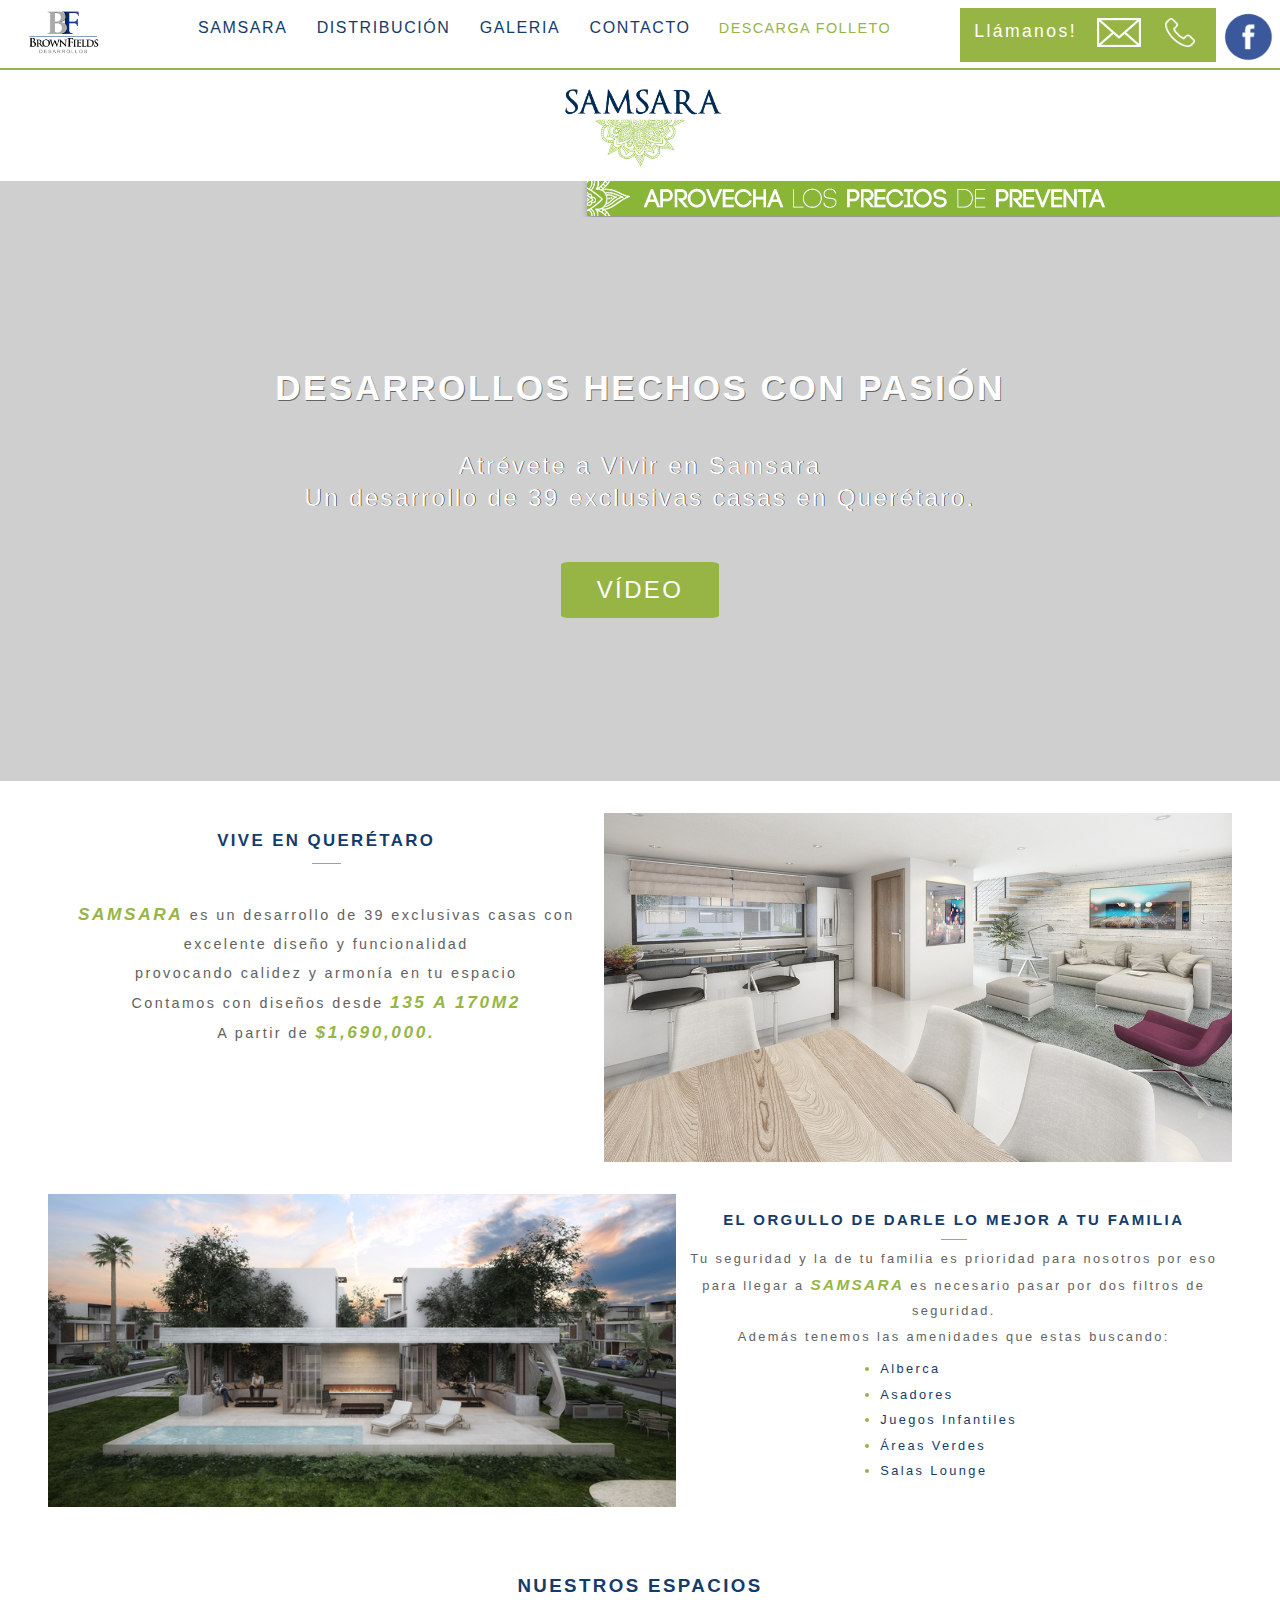
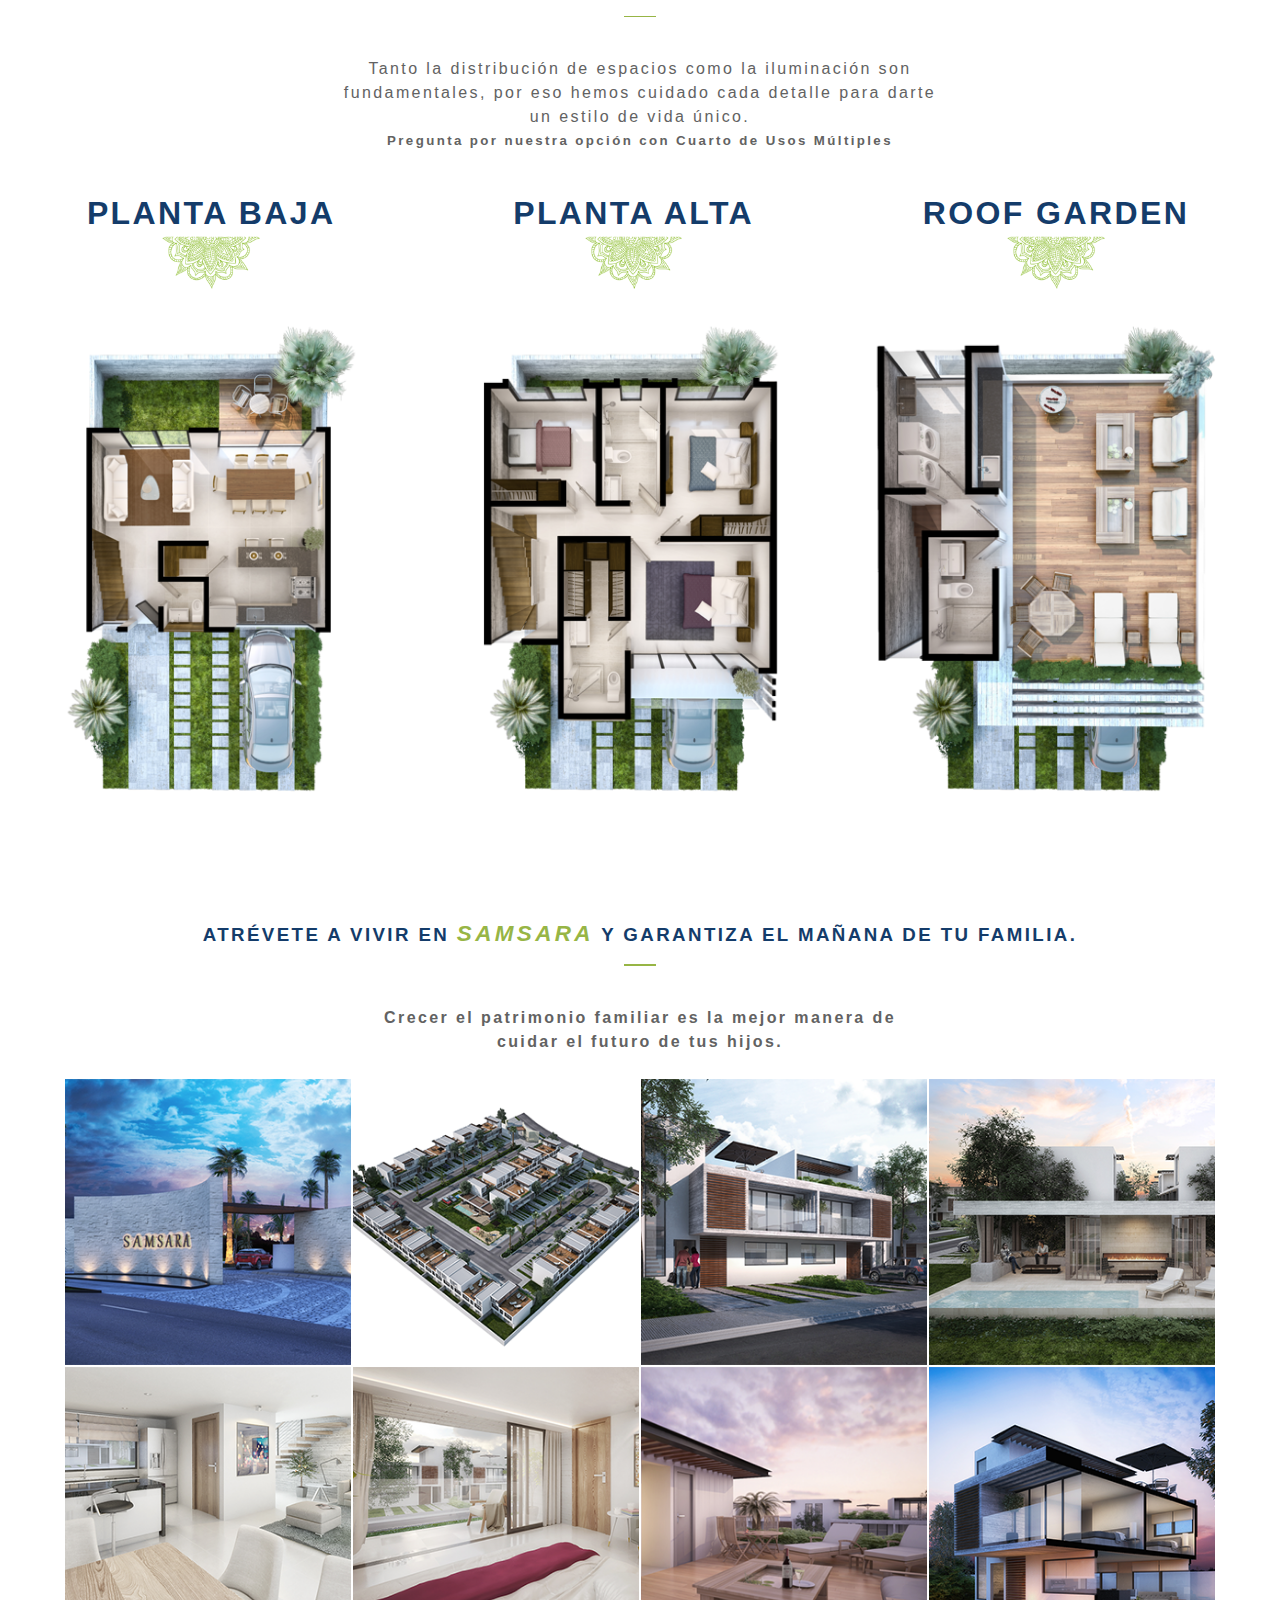
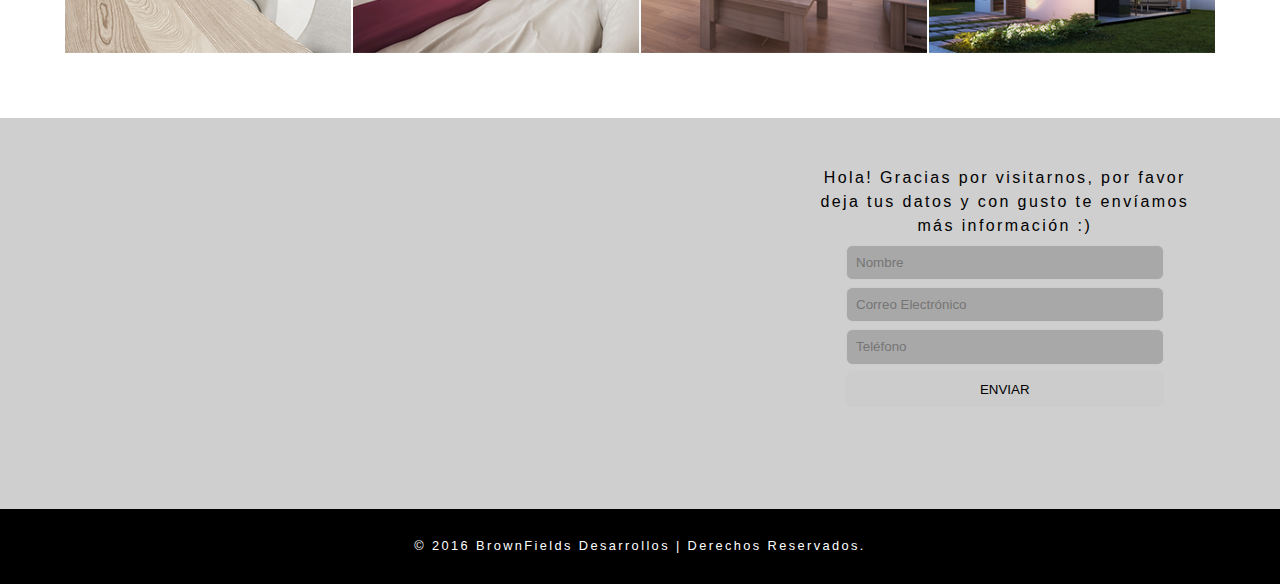
==== commit 2397c4e0: "final_burger" ====
--- a/Final/index.html
+++ b/Final/index.html
@@ -30,6 +30,12 @@
 				<a href="#section_contacto" id="contacto_nav">Contacto</a>
 				<a href="images/Samsara_ElCondado_Qro.pdf" download id="folleto">Descarga Folleto</a>
 			</nav>
+
+			<div id="burger">
+				<span></span>
+				<span></span>
+				<span></span>
+			</div>
 
 			<div id="contact_header" class="clearfix">
 				<span id="text">Llámanos!</span>
@@ -64,6 +70,17 @@
 					</form>
 				</div>
 			</div>
+			<div id="whatsapp">
+				<span>x</span>
+				<p>Hola! Nuestros asesores se pondrán en contacto :)</p>
+				<div>
+					<form action="">
+						<input type="text" name="name" value="" placeholder="Nombre" required="">
+						<input type="tel" name="name" value="" placeholder="Número">
+						<input type="submit" name="name" value="Enviar">
+					</form>
+				</div>
+			</div>
 		</div>
 
     	<script type="text/javascript">
@@ -82,6 +99,21 @@
     			$('#tel').hide(500);
     			$('#mail').show(500);
     		});
+    		// $(window).scroll(function(){
+      //   		if ($(this).scrollTop() > 2500) {
+      //     			$('#box, #mail').show(500);
+      //   		}
+      //   		else {
+      //     			$('#box #mail').hide(500);
+      //   		}
+     	// 	});
+      // 		$('#mail span').click(function(){
+      //   		$('#mail').hide(0);
+      //   		function aparece(){
+      //   			$('#mail').show()
+      //   		}
+      //   		setTimeout(aparece,8000);
+      // 		});
     	</script>
 
 		<div id="section_samsara">
@@ -105,6 +137,7 @@
 					<h2>Un desarrollo de 39 exclusivas casas en Quer&eacute;taro.</h2>
 					<a href="https://youtu.be/ZY_n2m2Dh1E" id="video">V&iacute;deo</a>
 				</div>
+		
 			</section>
 			
 			<div id="wrapper">
@@ -112,9 +145,9 @@
 					<div id="text_samsara">
 						<h3>Vive en Quer&eacute;taro</h3>
 						<hr>
-						<p>
-							<p><em>Samsara</em> es un desarrollo de 39 exclusivas casas con excelente diseño y funcionalidad provocando calidez y armon&iacute;a en tu espacio. </p>
-							<p>Contamos con diseños desde <em>135 a 153m2</em></p>
+						<p class="length">
+							<p><em>Samsara</em> es un desarrollo de 39 exclusivas casas con excelente diseño y funcionalidad <span id="p_bye">provocando calidez y armon&iacute;a en tu espacio</span>
+							<p>Contamos con diseños desde <em>135 a 170m2</em></p>
 							<p>A partir de <em>$1,690,000.</em></p> 
 						</p>
 					</div>	
@@ -145,7 +178,7 @@
 						<h3>Nuestros Espacios</h3>
 						<hr>
 						<div class="length">
-							<p class="not_justify">Tanto la distribuci&oacute;n de espacios como la iluminaci&oacute;n son fundamentales, por eso hemos cuidado cada detalle para darte un estilo de vida &uacute;nico.</p>
+							<p>Tanto la distribuci&oacute;n de espacios como la iluminaci&oacute;n son fundamentales, por eso hemos cuidado cada detalle para darte un estilo de vida &uacute;nico.</p>
 							<h5>Pregunta por nuestra opci&oacute;n con Cuarto de Usos M&uacute;ltiples</h5>
 						</div>
 					</div>
@@ -153,7 +186,7 @@
 						<div id="PB">
 							<h1>Planta Baja</h1>
 							<img src="images/flor_samsara.png" class="img_flor">
-							<img src="images/planta_PB.png" class="img_planta">
+							<img src="images/planta_PB.png">
 						</div>
 						<div id="PA">
 							<h1>Planta Alta</h1>
@@ -223,5 +256,28 @@
 				<a href="#" id="whats"> <img src="images/icons/whatsapp.png" id="icon_whats"></a>
 			</div>
 		</footer>
+
+    	<script type="text/javascript">
+    		$('#phone_foot').click(function(){
+    			$('#box, #tel').show(500);
+    			return false
+    		});
+    		$('#envelope_foot').click(function(){
+    			$('#box, #mail').show(500);
+    			return false
+    		});
+    		$('#whats').click(function(){
+    			$('#box, #whatsapp').show(500);
+  				return false
+    		});    		
+    		$('#box span').click(function(){
+    			$('#box, #mail, #tel, #whatsapp').hide(500);
+    		});
+    		$('#tel button').click(function(){
+    			$('#tel').hide(500);
+    			$('#mail').show(500);
+    		});
+
+    	</script>
 	</body>
 </html>--- a/Final/css/style.css
+++ b/Final/css/style.css
@@ -132,16 +132,18 @@
 }
 
 #box{
-	position: relative;
-	/*background-color: #ccc;*/
-	background-color: rgba(0,0,0,0.19);
-	/*text-align: center;*/
+	position: fixed;
+	background-color: rgba(0,0,0,0.66);
 	width: 100%;
+	height: 100%;
+	top: 0;
+	left: 0;
+	bottom: 0;
 	display: none;
-	/*margin-top: 0%;*/
-}
-
-#mail{
+	z-index: 100;
+}
+
+#mail, #whatsapp{
 	position: fixed;
 	/*background-color: rgb(20,60,106);*/
 	background-color: #ccc;
@@ -156,7 +158,7 @@
 	/*color: #fff;*/
 	color: #000;
 	/*color: rgb(20,60,106);*/
-	margin-top: 8%;
+	margin-top: 13%;
 }
 
 #tel{
@@ -165,18 +167,18 @@
 	background-color: #ccc;
 	/*background-color: #000;*/
 	text-align: center;
-	width: 30%;
+	width: 42%;
 	padding: .7em .5em 1em .5em;
 	border: 1px solid #fff;
 	border-radius: .2em;
 	display: none;
-	margin-left: 35%;
+	margin-left: 29%;
 	/*color: #fff;*/
 	color: #000;
 	/*color: rgb(20,60,106);*/
-	margin-top: 8%;
-}
-#mail input{
+	margin-top: 15%;
+}
+#mail input, #whatsapp input{
 	display: block;
 	width: 70%;
 	margin: auto;
@@ -190,15 +192,17 @@
 	line-height: 1.5em;
 }
 
-#mail input[type="submit"] {
+#mail input[type="submit"], #whatsapp input[type="submit"] {
  /*   background-color: #000;*/
-    background-color: #97b545;
+    background-color: #000;
     text-transform: uppercase;
-    color: #000;
+    color: #fff;
     border: 1px solid #ccc;
-    }
-
-#mail p{
+    cursor: pointer
+    letter-spacing:.5em;
+ }
+
+#mail p, #whatsapp p{
 	margin: auto;
 	text-align: center;
 	width: 75%;
@@ -206,7 +210,7 @@
 	font-size: 1.5em;
 }
 
-#mail span, #tel span{
+#mail span, #tel span, #whatsapp span{
 	cursor: pointer;
 	position: absolute;
 	display: block;
@@ -254,9 +258,9 @@
 
 #tel button[type="button"] {
     /*background-color: #000;*/
-    background-color: #97b545;
+    background-color: #000;
     text-transform: uppercase;
-    color: #000;
+    color: #fff;
     border: 1px solid #ccc;
     border-radius: .5em;
     padding: 1em;
@@ -385,13 +389,12 @@
 	padding: 0 3em;
 	margin-bottom: 1em;
 }
-p {
-	text-align: justify;
-}
+
 #text_samsara {
 	width: 45%;
 	float: left;
 	padding: 1em;
+	line-height: 2em;
 	/*background-color: orange;*/
 }
 #foto_samsara {
@@ -401,11 +404,21 @@
 #text_areas{
 	width: 45%;
 	float: right;
-	padding: 0 1em;
+	padding: 1em;
+	line-height: 2em;
 }
 #foto_areas{
 	width: 55%;
 	float: left;
+}
+
+#p_bye{
+	display: inline-block;
+}
+
+.section_samsara h3{
+	padding: 0em;
+	margin-top: 0em;
 }
 .length{
 	width: 47%;
@@ -414,10 +427,6 @@
 	padding-top: 2em;
 }
 
-.not_justify{
-	text-align: center;
-}
-
 ul {
 	text-align: justify;
 	padding: 0;
@@ -442,8 +451,8 @@
 }
 
 .img_flor{
-	margin-top: -.2em;
-	width: 20%;
+	margin-top: -.3em;
+	width: 25%;
 }
 
 #PB {
@@ -471,7 +480,7 @@
 	background-color: rgba(255,255,255,.7);
 	margin: auto;
 	width: 100%;
-	padding: 5em 6em;
+	padding: 4em;
 }
 
 .galeria {
@@ -558,35 +567,31 @@
 
 #envelope_foot{
 	width: 33%;
-/*	background-color: yellow;*/
 	float: left;
 }
 
 #phone_foot{
 	width: 33%;
-/*	background-color: blue;*/
 	float: left;
 }
 
 #whats{
 	width: 33%;
-/*	background-color: grey;*/
 	float: left;
 }
 
 #icon_tel_f{
- 	width: 19%;
-/* 	background-color: pink;*/
+	margin-top: .15em;
+ 	width: 25%;
 }
 
 #icon_envelope_f{
- 	width: 25%;
-/* 	background-color: pink;*/
+	margin-top: .3em;
+ 	width: 31%;
 }
 
 #icon_whats{
-	width: 21%;
-/* 	background-color: pink;*/
+	width: 29%;
 }
 
 #privacidad{
@@ -607,24 +612,12 @@
 	width: 100%;
 }
 
-.img_planta{
-	margin-top: -.7em;
-}
-
 #mobile {
 	display: none;
 	cursor: pointer;
 }
 
-@media only screen and (max-width: 1550px) {
-	
-	#text_samsara p{
-		line-height: 3em;
-	}
-	#text_areas p{
-		line-height: 2em;
-	}
-}
+
 @media only screen and (max-width: 1301px) {
 	
 	nav {
@@ -649,23 +642,20 @@
 
 	#text_areas{
 		font-size: .8em;
+		width:47%;
 	}
 	#text_samsara{
 		font-size: .9em;
-	}
-	
-	#text_samsara, #text_areas{
 		width:47%;
 	}
+	
+
 	#foto_samsara, #foto_areas{
 		width: 53%;
 	}
 	
 	#samsara_flor{
 		margin-top: -1.3em;
-	}
-	#section_galeria{
-	padding: 5em 5em;
 	}
 }
 
@@ -695,6 +685,9 @@
 		width: 60%;
 		font-size: .9em;
 	}
+	.section_samsara{
+		padding: 0 .5em;
+	}
 	#text_samsara, #text_areas{
 		width:50%;
 		font-size: .8em;
@@ -702,9 +695,6 @@
 	#foto_samsara, #foto_areas{
 		width: 50%;
 	}
-	.section_samsara{
-		padding: 0 .7em;
-	}
 	
 	ul {
 		display: none;
@@ -713,12 +703,14 @@
 	#lista_areas{
 		display: block;
 	}
-
+	#logo_samsara{
+		width: 60%;
+	}
 	#samsara_flor{
-		margin-top: -1.1em;
-	}
+		width: 33%;
+	}	
 	#section_galeria{
-	padding: 5em 4em;
+		padding: 3em;
 	}
 }
 
@@ -734,18 +726,21 @@
 		width: 22%;
 	}
 	#icon_social{
-		width: 90%;
+		width: 95%;
 	}
 	#text_areas>p:nth-of-type(1) {
 		display: none;
 	}
 	#text_samsara{
-		padding: 0 1em;
+		padding: 0 .5em;
 	}
 	#maps_size{
 		width: 25em;
 		height: 20em;	
 	}
+	#logo_samsara{
+		width: 70%;
+	}
 }
 
 @media only screen and (max-width: 850px) {
@@ -757,9 +752,6 @@
 		font-size: .8em;
 	}
 
-	main{
-		margin-top: 1em;
-	}
 	#border_home{
 		padding: 6em 5em;
 	}
@@ -771,25 +763,6 @@
 		margin:auto;
 	}
 
-	#text_samsara, #text_areas{
-		width:51%;
-		font-size: .75em;
-		line-height: 2em;
-	}
-
-	#text_samsara p{
-		line-height: 2em;
-	}	
-	
-	#foto_samsara, #foto_areas{
-		width: 49%;
-	}
-	#samsara_flor{
-		margin-top: -1.1em;
-	}
-	#section_galeria{
-	padding: 5em 4em;
-	}
 }
 
 @media only screen and (max-width: 774px) {
@@ -807,8 +780,11 @@
 	nav a{
 		font-size: .7em;
 	}
-	main {
-		margin-top: .5em;
+	#logo_samsara{
+		width: 80%;
+	}
+	#samsara_flor{
+		width: 37%;
 	}
 	#text_samsara, #text_areas{
 		float: none;
@@ -822,7 +798,7 @@
 
 	#foto_samsara, #foto_areas{
 		float: none;
-		width: 80%;
+		width: 85%;
 		margin: auto;
 		margin-top: 1em;
 	}
@@ -831,8 +807,8 @@
 		padding: .1em 0em;	
 	}
 	#maps_size{
-		width: 18em;
-		height: 18em;	
+		width: 15em;
+		height: 15em;	
 	}
 	#maps {
 		width: 50%;
@@ -842,20 +818,26 @@
 		width: 50%;
 	}
 	#section_galeria{
-	padding: 4em 3em;
+	padding: 2em;
 	}
 	
 }
 @media only screen and (max-width: 715px) {
+	#section_header{
+		height: 4.3em;
+	}
 	
 	#logo_BF{
-		width: 12%;
+		width: 15%;
+		margin-left: .3em;
 	}
 	nav {
-		width: 80%;
+		width: 19%;
+		background-color: #ccc;
+		float: right;
 	}
 	#social{
-		width: 8%;
+		display: none;
 	}
 	
 	nav a {
@@ -874,14 +856,18 @@
 
 	#mobile_footer{
 		display: block;
+		padding: .7em;
 	}
 
 	footer p{
 		display: none;
 	}
-
-	main {
-		margin-top: 1.1em;
+	
+	#logo_samsara{
+		width: 97%;
+	}
+	#samsara_flor{
+		width: 45%;
 	}
 	#home, #border_home{
 		height: 20em;	
@@ -907,11 +893,24 @@
 		font-size: 1em;
 		line-height: 1em;
 	}
+
+	#text_samsara, #text_areas{
+		width: 85%;
+	}
+	#p_bye{
+		display: none;
+	}
 	#PB, #PA, #RG{
 		float: none;
-		width: 50%;
+		width: 75%;
 		margin: auto;
-	}
+		font-size: .8em;
+		padding: .1em 0em;	
+	}
+	.img_flor{
+		width: 15%;
+	}
+
 	.length{
 		width: 80%;
 		font-size: .8em;
@@ -919,10 +918,10 @@
 	#section_plantas p{
 		display: none;
 	}
-	#PB, #PA, #RG {
-		font-size: .8em;
-		padding: .1em 0em;	
-	}
+	#section_galeria{
+	padding: 1em .5em;
+	}
+
 	#section_galeria h3 {
 		font-size: 1em;
 	}
@@ -935,13 +934,48 @@
 		display: none;
 	}
 	
-	#section_galeria{
-	padding: 4em 2em;
-	}
-
+	#section_contacto{
+		margin-top: 1.5em;
+		height: 25em;
+		padding: 1em;
+	}
+
+	#mail, #whatsapp{
+	width: 80%;
+	margin-left: 10%;
+	font-size: .7em;
+	}
+
+	#tel{
+	width: 70%;
+	margin-left: 15%;
+	font-size: .7em;	
+	}
 }
 
 @media only screen and (max-width: 450px){
+	
+	#section_header{
+		height: 3.7em;
+	}
+	#logo_BF{
+		width: 15%;
+		margin-top: .5em;
+	}
+	nav {
+		width: 70%;
+	}
+	#social{
+		width: 10%;
+	}
+	
+	#logo_samsara{
+		width: 95%;
+	}
+	#samsara_flor{
+		width: 53%;
+	}
+
 	#home, #border_home{
 		height: 22em;	
 	}
@@ -961,10 +995,22 @@
 		font-size: .8em;
 		line-height: 1.1em;
 	}
-	
+	.section_samsara{
+		padding: .1em;
+	}
+	#text_samsara, #text_areas{
+		width: 100%;
+		line-height: 2em;
+	}
+
+	#foto_samsara, #foto_areas{
+		width: 98%;
+	}
 	#section_galeria{
-	padding: 4em 1em;
-	}
-
-
-}
+	padding: 1em 0em;
+	}
+
+	#section_contacto{
+		height: 23em;
+	}
+}
